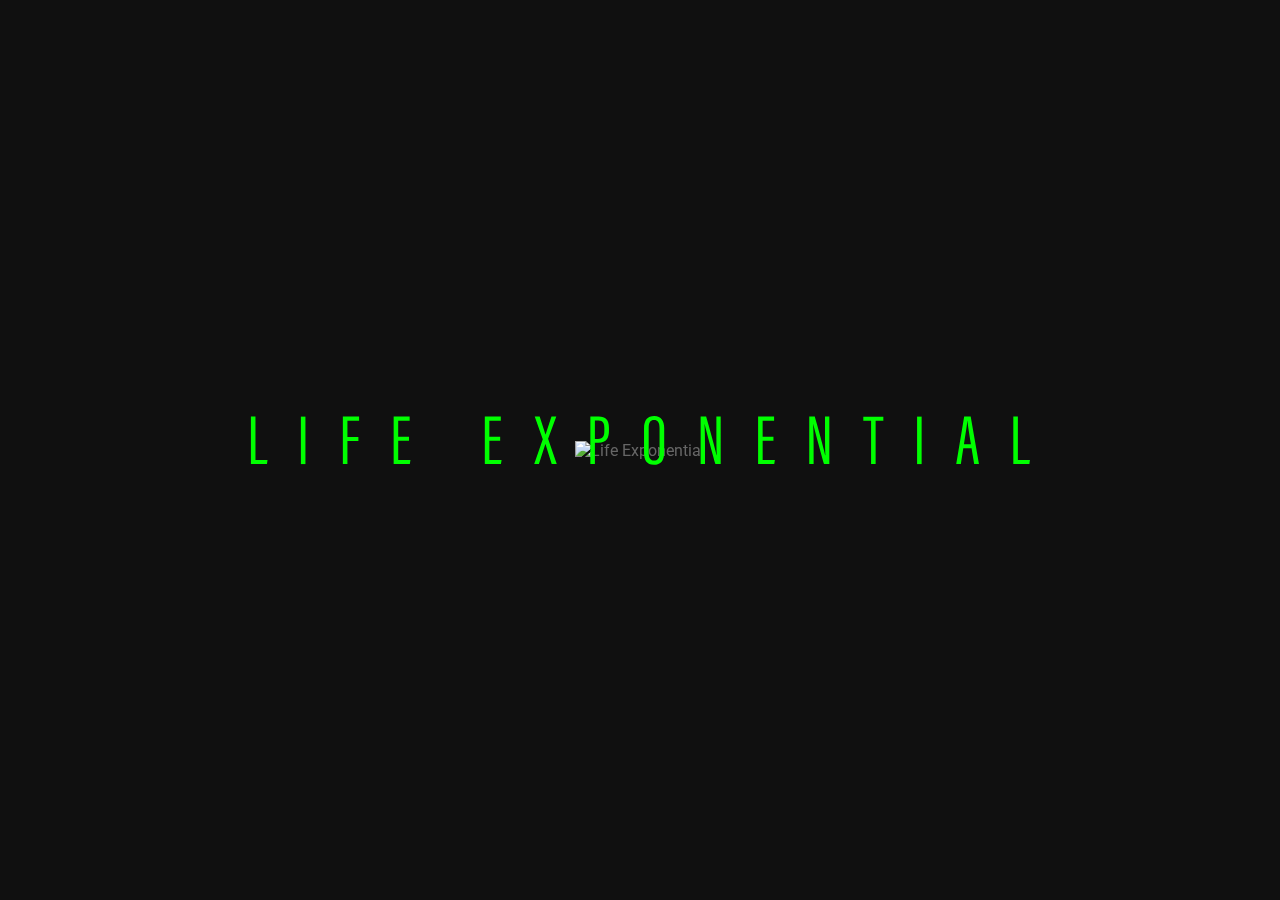
==== index.html @ 86a042d4 "restructured layout & icons" ====
<!--[if IE 8 ]><html class="ie" xmlns="https://www.w3.org/1999/xhtml" xml:lang="en-US" lang="en-US"> <![endif]-->
<!--[if (gte IE 9)|!(IE)]><!-->
<!DOCTYPE html>
<html lang="en-US"><!--<![endif]-->

    <head>
        <meta charset="utf-8">
        <title>
            Life Exponential
        </title>
<!-- Behavioral Meta Data -->
        <meta content="yes" name="apple-mobile-web-app-capable">
        <meta content="width=device-width, initial-scale=1, maximum-scale=1, user-scalable=no" name="viewport">
<!-- Core Meta Data -->
        <link href="favicon.png" rel="shortcut icon" type="image/png">
<!--[if lt IE 9]>
    <script src="https://html5shim.googlecode.com/svn/trunk/html5.js"></script><![endif]-->

<!-- CSS -->
        <link href='https://fonts.googleapis.com/css?family=Roboto:400,100,900' rel='stylesheet' type='text/css'>

<!-- Styles -->
        <link href="css/loader.css" rel="stylesheet" type="text/css">
        <link href="css/normalize.css" rel="stylesheet" type="text/css">
        <link rel="stylesheet" href="https://use.fontawesome.com/releases/v5.4.1/css/all.css" integrity="sha384-5sAR7xN1Nv6T6+dT2mhtzEpVJvfS3NScPQTrOxhwjIuvcA67KV2R5Jz6kr4abQsz" crossorigin="anonymous">
        <link href="css/style.css" rel="stylesheet" type="text/css">
<!--[if lt IE 9]>
    <link rel="stylesheet" type="text/css" href="css/ie.css" /><![endif]-->

<!-- Javascript -->

        <script src="js/jquery.js"></script>
    </head>

    <body>
        <div class="preloader">
            <div class="loading">
                <h2>
                    Loading...
                </h2>
                <span class="progress"></span>
            </div>
        </div>

        <div class="wrapper">
            <ul class="scene unselectable" data-friction-x="0.1" data-friction-y="0.1" data-scalar-x="25" data-scalar-y="15" id="scene">
                <li class="layer" data-depth="0.00">
                </li>

<!-- BG -->

                <li class="layer" data-depth="0.01">
                    <div class="background">
                    </div>
                </li>

<!-- Hero -->
                
                <!--<li class="layer" data-depth="0.10">
                    <div class="title">
                        <img alt="Coming Soon" src="images/logo/comingSoon.svg" style="width:460px">
                        <span class="line"></span>
                    </div>
                </li>   -->
                
                <li class="layer" data-depth="0.10">
                    <div class="logo">
                        <img alt="Life Exponential" src="images/logo/logo6.svg" style="width:450px">
                    </div>
                </li>

                
                <li class="layer" data-depth="0.30">
                    <div class="hero">
                        <img alt="Life Exponential" src="images/logo/lifex.svg" style="width:780px">
                    </div>
                </li>

<!-- Flakes 

                <li class="layer" data-depth="0.25">
                    <div class="depth-1.flake1">
                        <img alt="flake" src="images/flakes/depth1/flakes1.png">
                    </div>

                    <div class="depth-1.flake2">
                        <img alt="flake" src="images/flakes/depth1/flakes2.png">
                    </div>

                    <div class="depth-1.flake3">
                        <img alt="flake" src="images/flakes/depth1/flakes3.png">
                    </div>

                    <div class="depth-1.flake4">
                        <img alt="flake" src="images/flakes/depth1/flakes4.png">
                    </div>

                    <div class="depth-1.flake5">
                        <img alt="flake" src="images/flakes/depth1/flakes5.png">
                    </div>

                    <div class="depth-1.flake6">
                        <img alt="flake" src="images/flakes/depth1/flakes6.png">
                    </div>
                </li>

                <li class="layer" data-depth="0.35">
                    <div class="depth-2.flake1">
                        <img alt="flake" src="images/flakes/depth2/flakes1.png">
                    </div>

                    <div class="depth-2.flake2">
                        <img alt="flake" src="images/flakes/depth2/flakes2.png">
                    </div>

                    <div class="depth-2.flake3">
                        <img alt="flake" src="images/flakes/depth2/flakes3.png">
                    </div>

                    <div class="depth-2.flake4">
                        <img alt="flake" src="images/flakes/depth2/flakes4.png">
                    </div>

                    <div class="depth-2.flake5">
                        <img alt="flake" src="images/flakes/depth2/flakes5.png">
                    </div>

                    <div class="depth-2.flake6">
                        <img alt="flake" src="images/flakes/depth2/flakes6.png">
                    </div>
                </li>

                <li class="layer" data-depth="0.45">
                    <div class="depth-3.flake1">
                        <img alt="flake" src="images/flakes/depth3/flakes1.png">
                    </div>

                    <div class="depth-3.flake2">
                        <img alt="flake" src="images/flakes/depth3/flakes2.png">
                    </div>

                    <div class="depth-3.flake3">
                        <img alt="flake" src="images/flakes/depth3/flakes3.png">
                    </div>

                    <div class="depth-3.flake4">
                        <img alt="flake" src="images/flakes/depth3/flakes4.png">
                    </div>

                    <div class="depth-3.flake5">
                        <img alt="flake" src="images/flakes/depth3/flakes5.png">
                    </div>

                    <div class="depth-3.flake6">
                        <img alt="flake" src="images/flakes/depth3/flakes6.png">
                    </div>
                </li>

                <li class="layer" data-depth="0.55">
                    <div class="depth-4.flake1">
                        <img alt="flake" src="images/flakes/depth4/flakes1.png">
                    </div>

                    <div class="depth-4.flake2">
                        <img alt="flake" src="images/flakes/depth4/flakes2.png">
                    </div>

                    <div class="depth-4.flake3">
                        <img alt="flake" src="images/flakes/depth4/flakes3.png">
                    </div>

                    <div class="depth-4.flake4">
                        <img alt="flake" src="images/flakes/depth4/flakes4.png">
                    </div>

                    <div class="depth-4.flake5">
                        <img alt="flake" src="images/flakes/depth4/flakes5.png">
                    </div>

                    <div class="depth-4.flake6">
                        <img alt="flake" src="images/flakes/depth4/flakes6.png">
                    </div>
                </li>

                <li class="layer" data-depth="0.65">
                    <div class="depth-5.flake1">
                        <img alt="flake" src="images/flakes/depth5/flakes1.png">
                    </div>

                    <div class="depth-5.flake2">
                        <img alt="flake" src="images/flakes/depth5/flakes2.png">
                    </div>

                    <div class="depth-5.flake3">
                        <img alt="flake" src="images/flakes/depth5/flakes3.png">
                    </div>

                    <div class="depth-5.flake4">
                        <img alt="flake" src="images/flakes/depth5/flakes4.png">
                    </div>

                    <div class="depth-5.flake5">
                        <img alt="flake" src="images/flakes/depth5/flakes5.png">
                    </div>

                    <div class="depth-5.flake6">
                        <img alt="flake" src="images/flakes/depth5/flakes6.png">
                    </div>
                </li>
-->
<!-- Contact -->

                <li class="layer" data-depth="0.10">
                    <div class="contact">
                        <ul class="icons">
                            <li>
                                <a href="mailto:troymork@gmail.com"><i class="fa fa-envelope"></i></a>
                            </li>

                            <li>
                                <a href="https://facebook.com/LifeExponential" target="_blank"><i class="fab fa-facebook-f"></i></i></a>
                            <li>
    
                            <li>
                                <a href="https://linkedin.com/in/troymork" target="_blank"><i class="fab fa-linkedin-in"></i></a>
                            </li>

                            
                            <li>
                                <a href="https://lifeexponential.satoriapp.com/offers/167916-coachin-up-your-life-discovery-session" target="_blank"><i class="fas fa-calendar-check" aria-hidden="true"></i></a>

                            </li>

                            <!--<li>
                                <a class="realifeportal" href="https://itunes.apple.com/us/app/coachinup-your-life/id1352704457" target="_blank"><i class=""></i></a>
                            </li>-->
                        </ul>
                    </div>
                </li>
            </ul>
        </div>

<!-- Javascript -->

        <script src="js/plugins.js"></script> 
        <script src="js/main.js"></script>

    </body>
</html>
---- css/loader.css ----
/* =Loader
-------------------------------------------------------------- */

.preloader {
	display: block;
    position: fixed;
    width: 100%;
    height: 100%;
    z-index: 9999;
    background: white;
    text-align: center;
}
.loading {
	overflow: hidden;
	position: absolute;
	top: 50%;
	margin-top: -12px;
	left: 50%;
	margin-left: -50px;
	width: 100px;
	height: 24px;
}

.progress {
	display: block;
	position: absolute;
	bottom: 0;
	overflow: hidden;
	width: 100px;
	height: 1px;
	left: -102px;
	background-color: #00d9ec;
	-webkit-animation: loader-anim 1s 0s infinite cubic-bezier(0.785, 0.135, 0.15, 0.86);
    -moz-animation: loader-anim 1s 0s infinite cubic-bezier(0.785, 0.135, 0.15, 0.86);
    animation: loader-anim 1s 0s infinite cubic-bezier(0.785, 0.135, 0.15, 0.86)
}

@-webkit-keyframes loader-anim {
    0% {
        left: -102px
    }

    100% {
        left: 102px
    }
}

@-moz-keyframes loader-anim {
    0% {
        left: -102px
    }

    100% {
        left: 102px
    }
}

@keyframes loader-anim {
    0% {
        left: -102px
    }

    100% {
        left: 102px
    }
}
---- css/style.css ----
/* =Common Styles
-------------------------------------------------------------- */

*,
*:before,
*:after {
  -webkit-box-sizing: border-box;
  -moz-box-sizing: border-box;
  box-sizing: border-box;
}

html {
  -webkit-tap-highlight-color: rgba(0, 0, 0, 0);
}

input,
button,
select,
textarea {
  font-family: inherit;
  font-size: inherit;
  line-height: inherit;
}

img {
  vertical-align: middle;
  max-width: 100%;
  height: auto;
}

body {
	background: #fff;
	color: #666666;
	font-family: 'Roboto', sans-serif;
	-webkit-font-smoothing: antialiased;
	-webkit-text-size-adjust: 100%;
}

section { overflow: hidden; }
::selection { background: #161a1b; color: #fff; }
::-moz-selection { background: #161a1b; color: #fff; }


/* =Typography
-------------------------------------------------------------- */
a {
    text-decoration: none;
}

h1, h2 { margin: 0; }

h1 {
	font-size: 80px;
	font-weight: 800;
	line-height: 80px;
	letter-spacing: -0.08em;
	color: #161a1b; 
}

h2 {
	font-size: 18px;
	font-weight: 800;
	line-height: 1em;
	letter-spacing: 0.2em;
	text-transform: uppercase;
	color: #161a1b;
}

#countdown div span {
	display:block;
	font-size: 50px;
	line-height: 50px;
	letter-spacing: initial;
	font-weight: 100;
	text-transform: uppercase;
}

#countdown div {
	display:inline-block;
    margin: 0 34px;
}

.sub-title {
	font-size: 18px;
	margin-top: 5px;
	margin-bottom: 0px;
}


/* =Content Styles
-------------------------------------------------------------- */

.wrapper {
  text-align: center;		
  position: absolute;
  overflow: hidden;
  display: table-cell;
  height: 100%;
  width: 100%;
  left: 0;
  top: 0;
}

.scene,
.layer {
  display: block;
  height: 100%;
  width: 100%;
  padding: 0;
  margin: 0;
}

.scene {
  position: relative;
  overflow: hidden;
}

.layer { position: absolute; }

.layer div {
  -webkit-transform: translate3d(0,0,0);
  -moz-transform: translate3d(0,0,0);
  transform: translate3d(0,0,0);
  -webkit-transform-style: preserve-3d;
  -moz-transform-style: preserve-3d;
  transform-style: preserve-3d;
  -webkit-backface-visibility: hidden;
  -moz-backface-visibility: hidden;
  backface-visibility: hidden;
}


/* Background */
.background {
  background: url(../images/bg/background.png) no-repeat 50% 100%;
  bottom: -20px;
  background-size: cover;
  position: absolute;
  width: 110%;
  left: -5%;
  top: -5%;
}

.logo svg{
	-webkit-transform: scale(.25);
	-moz-transform: scale(.25);
	-ms-transform: scale(.25,.25);
	transform: scale(.25);
}

.hero svg{
	-webkit-transform: scale(0.5);
	-moz-transform: scale(0.5);
	-ms-transform: scale(0.5,0.5);
	transform: scale(0.5);
}

/* Text */
.title {
	display: block;
	text-align: center;
	width: 100%;
	position: absolute;
	z-index: 2;
	top: 10%;
}

.line {
	display: block;
	margin: 0 auto;
	width: 60px;
	height: 1px;
	background: #00d9ec;
	margin-top: 10px;
}

.contact {
	display: block;
	width: 100%;
	position: absolute;
	z-index: 2;
	text-align: center;
	bottom: 5%;
}

.contact .icons {
	margin: 0;
	padding: 0;
	margin-bottom: 18px;
	text-align: center;
	list-style: none;
	list-style-type: none;
}

.contact .icons li {
	display: inline-block;
	margin-right: 10px;
}

.contact .icons li:last-of-type { margin-right: 0px; }

.contact .icons li a {
	display: block;
	width: 25px;
	height: 25px;
	opacity: .5;
	-webkit-transition: opacity 0.3s;
	-moz-transition: opacity 0.3s;
	transition: opacity 0.3s;
	color: black;
	font-size: 24px;
}


.contact .icons li a:hover {
	opacity: 1;
	-webkit-transition: opacity 0.3s;
	-moz-transition: opacity 0.3s;
	transition: opacity 0.3s;
}

.contact a.mail {
	text-decoration: none;
	color: #161a1b;
	padding-bottom: 8px;
	font-size: 15px;
}

.contact a.mail::after {
	position: absolute;
	top: 100%;
	left: 50%;
	width: 125px;
	margin-left: -60px;
	margin-top: 10px;
	height: 1px;
	background: #666666;
	content: '';
	opacity: 0;
	-webkit-transition: opacity 0.3s, -webkit-transform 0.3s;
	-moz-transition: opacity 0.3s, -moz-transform 0.3s;
	transition: opacity 0.3s, transform 0.3s;
	-webkit-transform: translateY(10px);
	-moz-transform: translateY(10px);
	transform: translateY(10px);
}

.contact a.mail:hover::after, .contact a.mail:focus::after {
	opacity: 1;
	-webkit-transform: translateY(0px);
	-moz-transform: translateY(0px);
	transform: translateY(0px);
}

/* Flakes Sizing */
.depth-5 img, .depth-4 img, .depth-3 img, .depth-2 img, .depth-1 img {
	-webkit-transform: scale(0.6);
	-moz-transform: scale(0.6);
	-ms-transform: scale(0.6,0.6);
	transform: scale(0.6);
}

/* Flakes Positioning */
.depth-5.flake1 {
	position: absolute;
	right: -100%;
	top: -24%;
}

.depth-5.flake2 {
	position: absolute;
	right: -100%;
	top: 24%;
}
.depth-5.flake3 {
	position: absolute;
	right: -100%;
	top: 24%;
}
.depth-5.flake4 {
	position: absolute;
	right: -100%;
	top: -24%;
}
.depth-5.flake5 {
	position: absolute;
	right: -100%;
	top: -24%;
}
.depth-5.flake6 {
	position: absolute;
	right: -100%;
	top: -24%;
}

.depth-4 {
	position: absolute;
	left: -10%;
	top: 37%;
 }

.depth-3.flake1 {
	display: none;
}

.depth-3.flake2 {
	position: absolute;
	right: 16%;
	bottom: 20%;
}

.depth-3.flake3 {
	position: absolute;
	left: 10%;
	bottom: 16%;
}

.depth-3.flake4 {
	display: none;
}

.depth-2.flake1 { 
	display: none;
}

.depth-2.flake2 {
	display: none;
}

.depth-1.flake1 {
	display: none;
}

.depth-1.flake2 { 
	position: absolute;
	right: 40%;
	top: 50%;
}

.depth-1.flake3 { 
	display: none;
}

.depth-1.flake4 { 
	position: absolute;
	right: 0;
	top: 0;
}


/* =Responsive Styles
-------------------------------------------------------------- */

@media (max-width: 320px) {
	/* HERO */
	h1 { font-size: 40px; line-height: 40px; }
	#countdown div span {font-size: 24px; line-height: 34px;}
	.sub-title { font-size: ; line-height: ; margin-top: 10px; }
	/* TITLE & CONTACT */
	.title { top: 15%;}
	.contact .icons { margin-bottom: 0px; }
	/* SIZES */
	.logo svg{
		-webkit-transform: scale(0.6);
		-moz-transform: scale(0.6);
		-ms-transform: scale(0.6,0.6);
		transform: scale(0.6);
	}
	/* POSITIONING */
	.depth-5 {
		position: absolute;
		right: -50%;
		top: -50%;
	}

	.depth-4 {
		left: -4%;
		top: 20%;
	 }

	.depth-3.flake1 {
		display: none;
	}

	.depth-3.flake2 {
		position: absolute;
		right: 16%;
		bottom: 20%;
	}

	.depth-3.flake3 {
		position: absolute;
		left: 10%;
		bottom: 16%;
	}

	.depth-3.flake4 {
		display: none;
	}

	.depth-2.flake1 { 
		display: none;
	}

	.depth-2.flake2 {
		display: none;
	}

	.depth-1.flake1 {
		display: none;
	}

	.depth-1.flake2 { 
		position: absolute;
		right: 40%;
		top: 40%;
	}

	.depth-1.flake3 { 
		display: none;
	}

	.depth-1.flake4 { 
		position: absolute;
		right: 0;
		top: 0;
	}
}


/* Landscape Phone */
@media all and (min-width: 400px) {
	/* HERO */
	h1 { font-size: 40px; line-height: 40px; }
	#countdown div span {font-size: 24px; line-height: 34px;}
	.sub-title { font-size: ; line-height: ; margin-top: 10px; }
	/* TITLE & CONTACT */
	.title { top: 15%;}
	.contact .icons { margin-bottom: 0px; }
	/* SIZES */
	.logo svg{
		-webkit-transform: scale(0.6);
		-moz-transform: scale(0.6);
		-ms-transform: scale(0.6,0.6);
		transform: scale(0.6);
	}
	/* POSITIONING */
	.depth-5 {
		position: absolute;
		right: -50%;
		top: -50%;
	}

	.depth-4 {
		left: -4%;
		top: 20%;
	 }

	.depth-3.flake1 {
		display: none;
	}

	.depth-3.flake2 {
		position: absolute;
		right: 16%;
		bottom: 20%;
	}

	.depth-3.flake3 {
		position: absolute;
		left: 10%;
		bottom: 16%;
	}

	.depth-3.flake4 {
		display: none;
	}

	.depth-2.flake1 { 
		display: none;
	}

	.depth-2.flake2 {
		display: none;
	}

	.depth-1.flake1 {
		display: none;
	}

	.depth-1.flake2 { 
		position: absolute;
		right: 40%;
		top: 40%;
	}

	.depth-1.flake3 { 
		display: none;
	}

	.depth-1.flake4 { 
		position: absolute;
		right: 0;
		top: 0;
	}
}

/* Tablet Portrait */
@media all and (min-width: 700px) {
	/* HERO */
	h1 { font-size: 90px; line-height: 90px; }
	.sub-title { font-size: 20px; line-height: 20px; margin-top: 10px; }
	/* TITLE & CONTACT */
	.title { top: 18%;}
	.line { margin-top: 20px; }
	.contact { bottom: 10%; }
	.contact .icons { margin-bottom: 12px; }
	/* SIZES */
	.logo svg{
		-webkit-transform: scale(1);
		-moz-transform: scale(1);
		-ms-transform: scale(1,1);
		transform: scale(1);
	}
	.depth-5 img, .depth-4 img, .depth-3 img, .depth-2 img, .depth-1 img {
		-webkit-transform: scale(0.8);
		-moz-transform: scale(0.8);
		-ms-transform: scale(0.8,0.8);
		transform: scale(0.8);
	}
	/* POSITIONING */
	.depth-5 {
		right: -25%;
		top: 3%;
	}

	.depth-4 {
		left: -3%;
		top: 15%;
	 }

	.depth-3.flake1 {
		display: none;
	}

	.depth-3.flake2 {
		right: 25%;
		bottom: 25%;
	}

	.depth-3.flake3 {
		left: 20%;
		bottom: 20%;
	}

	.depth-3.flake4 {
		display: block;
		position: absolute;
		left: 10%;
		bottom: 40%;
	}

	.depth-2.flake1 {
		display: none;
	}

	.depth-2.flake2 {
		display: none;
	}

	.depth-1.flake1 {
		display: none;
	}

	.depth-1.flake2 { 
		display: block;
		left: 15%;
		top: 25%;
	}

	.depth-1.flake3 { 
		display: none;
	}

	.depth-1.flake4 { 
		display: none;
	}
	
}

@media all and (min-width: 900px) {
	/* HERO */
	h1 { font-size: 120px; line-height: 120px; }

	#countdown div span {font-size: 34px; line-height: 34px;}
	
	.sub-title { font-size: 20px; line-height: 20px; margin-top: 20px; }
	/* TITLE & CONTACT */
	.title { top: 15%;}
	.contact { bottom: 8%; }
	.contact .icons { margin-bottom: 12px; }
	/* SIZES */
	.logo svg{
		-webkit-transform: scale(1);
		-moz-transform: scale(1);
		-ms-transform: scale(1,1);
		transform: scale(1);
	}
	.depth-5 img, .depth-4 img, .depth-3 img, .depth-2 img, .depth-1 img {
		-webkit-transform: scale(0.8);
		-moz-transform: scale(0.8);
		-ms-transform: scale(0.8,0.8);
		transform: scale(0.8);
	}
	/* POSITIONING */
	.depth-5 {
		right: -25%;
		top: 3%;
	}

	.depth-4 {
		left: -3%;
		top: 15%;
	 }

	.depth-3.flake1 {
		display: none;
	}

	.depth-3.flake2 {
		right: 25%;
		bottom: 25%;
	}

	.depth-3.flake3 {
		left: 20%;
		bottom: 20%;
	}

	.depth-3.flake4 {
		display: block;
		position: absolute;
		left: 10%;
		bottom: 40%;
	}

	.depth-2.flake1 {
		display: none;
	}

	.depth-2.flake2 {
		display: none;
	}

	.depth-1.flake1 {
		display: none;
	}

	.depth-1.flake2 { 
		display: block;
		left: 15%;
		top: 25%;
	}

	.depth-1.flake3 { 
		display: none;
	}

	.depth-1.flake4 { 
		display: none;
	}
}

@media all and (min-width: 1200px) {
	/* HERO */
	h1 { font-size: 150px; line-height: 150px; }
	#countdown div span {font-size: 44px; line-height: 44px;}
	.sub-title { font-size: 25px; line-height: 25px; margin-top: 20px; }
	/* SIZES */
	.logo svg{
		-webkit-transform: scale(1);
		-moz-transform: scale(1);
		-ms-transform: scale(1,1);
		transform: scale(1);
	}
	.depth-5 img, .depth-4 img, .depth-3 img, .depth-2 img, .depth-1 img {
		-webkit-transform: scale(1);
		-moz-transform: scale(1);
		-ms-transform: scale(1,1);
		transform: scale(1);
	}
	/* POSITIONING */
	.depth-5 {
		right: -10%;
		top: -10%;
		-webkit-animation: wave 9s 0.1s infinite linear;
		-moz-animation: wave 9s 0.1s infinite linear;
		animation: wave 9s 0.1s infinite linear;
	}

	.depth-4 {
		left: -3%;
		top: 15%;
		-webkit-animation: wave 7s 0.1s infinite linear;
		-moz-animation: wave 7s 0.1s infinite linear;
		animation: wave 7s 0.1s infinite linear;
	 }


	.depth-3 {
		-webkit-animation: wave 6s 0.1s infinite linear;
		-moz-animation: wave 6s 0.1s infinite linear;
		animation: wave 6s 0.1s infinite linear;
	}

	.depth-3.flake1 {
		display: block;
		position: absolute;
		left: 20%;
		top: 40%;
	}

	.depth-3.flake2 {
		right: 25%;
		bottom: 25%;
	}

	.depth-3.flake3 {
		left: 20%;
		bottom: 20%;
	}

	.depth-3.flake4 {
		display: block;
		position: absolute;
		left: 10%;
		bottom: 40%;
	}

	.depth-2 {
		-webkit-animation: wave 5s 0.1s infinite linear;
		-moz-animation: wave 5s 0.1s infinite linear;
		animation: wave 5s 0.1s infinite linear;
	}

	.depth-2.flake1 { 
		display: block;
		position: absolute;
		right: 40%;
		top: 40%;
	}

	.depth-2.flake2 { 
		display: none;
	}

	.depth-1 {
		-webkit-animation: wave 4s 0.1s infinite linear;
		-moz-animation: wave 4s 0.1s infinite linear;
		animation: wave 4s 0.1s infinite linear;
	}

	.depth-1.flake1 {
		display: block;
		position: absolute;
		left: 30%;
		bottom: 20%;
	}

	.depth-1.flake2 { 
		display: block;
		left: 15%;
		top: 25%;
	}

	.depth-1.flake3 { 
		display: none;
	}

	.depth-1.flake4 { 
		display: none;
	}
}

@media all and (min-width: 1400px) {
	/* HERO */
	h1 { font-size: 160px; line-height: 160px; }
	.sub-title { font-size: 25px; line-height: 25px; margin-top: 20px; }
	/* POSITIONING */
	.depth-5 {
		right: -10%;
		top: -5%;
	}

	.depth-4 {
		left: -3%;
		top: 15%;
	 }

	.depth-3.flake1 {
		display: block;
		position: absolute;
		left: 20%;
		top: 40%;
	}

	.depth-3.flake2 {
		right: 25%;
		bottom: 25%;
	}

	.depth-3.flake3 {
		left: 40%;
		bottom: 20%;
	}

	.depth-3.flake4 {
		display: block;
		position: absolute;
		left: 10%;
		bottom: 40%;
	}

	.depth-2.flake1 { 
		display: block;
		position: absolute;
		right: 40%;
		top: 40%;
	}

	.depth-2.flake2 { 
		display: none;
	}

	.depth-1.flake1 {
		display: block;
		position: absolute;
		left: 30%;
		bottom: 30%;
	}

	.depth-1.flake2 { 
		display: block;
		left: 15%;
		top: 25%;
	}

	.depth-1.flake3 { 
		display: block;
		position: absolute;
		bottom: 20%;
		right: 40%;
	}

	.depth-1.flake4 { 
		display: block;
		right: 40%;
		top: 25%;
	}
}

@media all and (min-width: 1600px) {
	/* HERO */
	h1 { font-size: 180px; line-height: 180px; }
	#countdown div span {font-size: 54px; line-height: 54px;}
	.sub-title { font-size: 25px; line-height: 25px; margin-top: 25px; }
}


@media all and (min-width: 1920px) {
	/* HERO */
	h1 { font-size: 200px; line-height: 200px; }
	.sub-title { font-size: 30px; line-height: 30px; margin-top: 30px; }
	/* POSITIONING */
	.depth-5 {
		right: -10%;
		top: 5%;
	}

	.depth-4 {
		left: 3%;
		top: 15%;
	 }

	.depth-3.flake1 {
		display: block;
		position: absolute;
		left: 20%;
		top: 40%;
	}

	.depth-3.flake2 {
		right: 25%;
		bottom: 25%;
	}

	.depth-3.flake3 {
		left: 40%;
		bottom: 20%;
	}

	.depth-3.flake4 {
		display: block;
		position: absolute;
		left: 10%;
		bottom: 40%;
	}

	.depth-2.flake1 { 
		display: block;
		position: absolute;
		right: 40%;
		top: 40%;
	}

	.depth-2.flake2 { 
		display: none;
	}

	.depth-1.flake1 {
		display: block;
		position: absolute;
		left: 30%;
		bottom: 30%;
	}

	.depth-1.flake2 { 
		display: block;
		left: 20%;
		top: 30%;
	}

	.depth-1.flake3 { 
		display: block;
		position: absolute;
		bottom: 30%;
		right: 40%;
	}

	.depth-1.flake4 { 
		display: block;
		right: 40%;
		top: 25%;
	}
}

/* =Animation
-------------------------------------------------------------- */

@-webkit-keyframes wave {
  0% {
    -webkit-transform: rotateZ(0deg) translate3d(0,10%,0) rotateZ(0deg);
    -moz-transform: rotateZ(0deg) translate3d(0,10%,0) rotateZ(0deg);
    transform: rotateZ(0deg) translate3d(0,10%,0) rotateZ(0deg);
  }

  100% {
    -webkit-transform: rotateZ(360deg) translate3d(0,10%,0) rotateZ(-360deg);
    -moz-transform: rotateZ(360deg) translate3d(0,10%,0) rotateZ(-360deg);
    transform: rotateZ(360deg) translate3d(0,10%,0) rotateZ(-360deg);
  }
}

@-moz-keyframes wave {
  0% {
    -webkit-transform: rotateZ(0deg) translate3d(0,10%,0) rotateZ(0deg);
    -moz-transform: rotateZ(0deg) translate3d(0,10%,0) rotateZ(0deg);
    transform: rotateZ(0deg) translate3d(0,10%,0) rotateZ(0deg);
  }

  100% {
    -webkit-transform: rotateZ(360deg) translate3d(0,10%,0) rotateZ(-360deg);
    -moz-transform: rotateZ(360deg) translate3d(0,10%,0) rotateZ(-360deg);
    transform: rotateZ(360deg) translate3d(0,10%,0) rotateZ(-360deg);
  }
}

@-ms-keyframes wave {
  0% {
    -webkit-transform: rotateZ(0deg) translate3d(0,10%,0) rotateZ(0deg);
    -moz-transform: rotateZ(0deg) translate3d(0,10%,0) rotateZ(0deg);
    transform: rotateZ(0deg) translate3d(0,10%,0) rotateZ(0deg);
  }

  100% {
    -webkit-transform: rotateZ(360deg) translate3d(0,10%,0) rotateZ(-360deg);
    -moz-transform: rotateZ(360deg) translate3d(0,10%,0) rotateZ(-360deg);
    transform: rotateZ(360deg) translate3d(0,10%,0) rotateZ(-360deg);
  }
}

@keyframes wave {
  0% {
    -webkit-transform: rotateZ(0deg) translate3d(0,10%,0) rotateZ(0deg);
    -moz-transform: rotateZ(0deg) translate3d(0,10%,0) rotateZ(0deg);
    transform: rotateZ(0deg) translate3d(0,10%,0) rotateZ(0deg);
  }

  100% {
    -webkit-transform: rotateZ(360deg) translate3d(0,10%,0) rotateZ(-360deg);
    -moz-transform: rotateZ(360deg) translate3d(0,10%,0) rotateZ(-360deg);
    transform: rotateZ(360deg) translate3d(0,10%,0) rotateZ(-360deg);
  }
}


/* =404
-------------------------------------------------------------- */

.snap {
	display: block;
	position: absolute;
	top: 0;
	left: 0;
	width: 100%;
	height: 100%;
	background: url(../images/404-background.jpg) no-repeat center;
	background-size: cover;
	text-align: center;
}

.snap .line { margin-bottom: 70px; }

.button {
	display: inline-block;
	margin-top: 80px;
	text-decoration: none;
	font-size: 9px;
	font-weight: 700;
	line-height: 1em;
	letter-spacing: 0.2em;
	text-transform: uppercase;
	color: #161a1b;
	background: transparent;
	border: 1px solid rgb(23,26,28);
	border: 1px solid rgba(23,26,28,.3);
	-webkit-border-radius: 10px;
	-moz-border-radius: 10px;
	border-radius: 4px;
	padding: 15px 25px;
	-webkit-transition: all 0.3s;
	-moz-transition: all 0.3s;
	transition: all 0.3s;
}

.button:hover {
	background: rgb(23,26,28);
	color: #fff;
	border: 1px solid rgb(23,26,28);
	-webkit-transition: all 0.3s;
	-moz-transition: all 0.3s;
	transition: all 0.3s;
}


@media all and (min-width: 700px) {
	.button {
		font-size: 12px;
		border-radius: 10px;
		padding: 25px 45px;
	}
}
---- css/ie.css ----
.contact a.mail:hover {
	text-decoration: underline;
}


.contact .icons li a:hover {
	border-bottom: 5px solid transparent;
}

/* HERO */
h1 { font-size: 120px; line-height: 120px; }
.sub-title { font-size: 20px; line-height: 20px; margin-top: 20px; }
/* TITLE & CONTACT */
.title { top: 15%;}
.contact { bottom: 8%; }
.contact .icons { margin-bottom: 12px; }
/* SIZES */
.sphere img{
	-webkit-transform: scale(1);
	-moz-transform: scale(1);
	transform: scale(1);
}
.depth-5 img, .depth-4 img, .depth-3 img, .depth-2 img, .depth-1 img {
	-webkit-transform: scale(0.8);
	-moz-transform: scale(0.8);
	transform: scale(0.8);
}
/* POSITIONING */
.depth-5 {
	right: -25%;
	top: 3%;
}

.depth-4 {
	left: -3%;
	top: 15%;
 }

.depth-3.flake1 {
	display: none;
}

.depth-3.flake2 {
	right: 25%;
	bottom: 25%;
}

.depth-3.flake3 {
	left: 20%;
	bottom: 20%;
}

.depth-3.flake4 {
	display: block;
	position: absolute;
	left: 10%;
	bottom: 40%;
}

.depth-2.flake1 {
	display: none;
}

.depth-2.flake2 {
	display: none;
}

.depth-1.flake1 {
	display: none;
}

.depth-1.flake2 { 
	display: block;
	left: 15%;
	top: 25%;
}

.depth-1.flake3 { 
	display: none;
}

.depth-1.flake4 { 
	display: none;
}
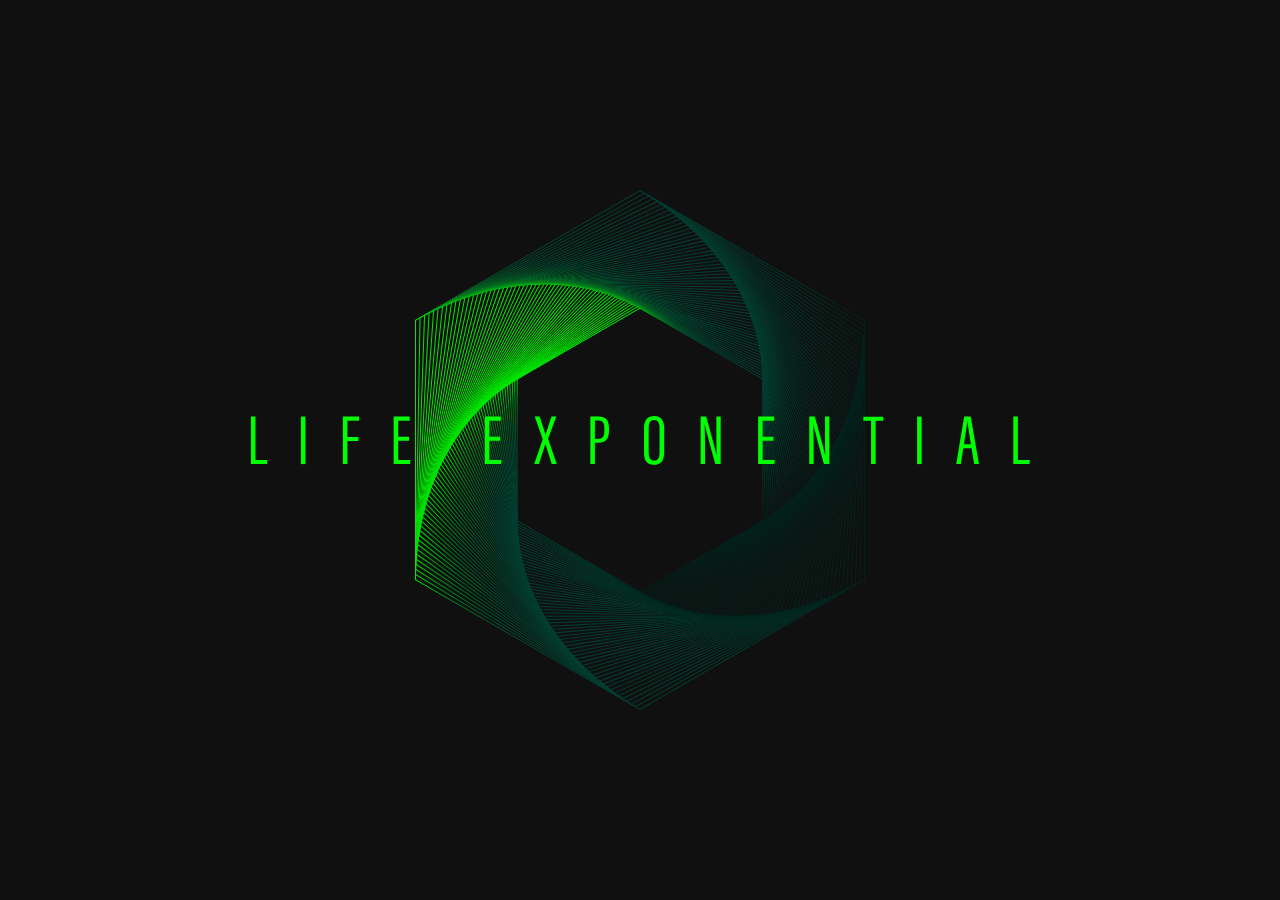
==== commit dfd418ca: "change contact email" ====
--- a/index.html
+++ b/index.html
@@ -214,7 +214,7 @@
                     <div class="contact">
                         <ul class="icons">
                             <li>
-                                <a href="mailto:troymork@gmail.com"><i class="fa fa-envelope"></i></a>
+                                <a href="mailto:troy@troymork.life"><i class="fa fa-envelope"></i></a>
                             </li>
 
                             <li>
--- a/css/style.css
+++ b/css/style.css
@@ -10,7 +10,7 @@
 }
 
 html {
-  -webkit-tap-highlight-color: rgba(0, 0, 0, 0);
+  -webkit-tap-highlight-color: #00ff00;
 }
 
 input,
@@ -24,21 +24,21 @@
 
 img {
   vertical-align: middle;
-  max-width: 100%;
+  max-width: 75%;
   height: auto;
 }
 
 body {
-	background: #fff;
-	color: #666666;
+	background: #171717;
+	color: #00ff00;
 	font-family: 'Roboto', sans-serif;
 	-webkit-font-smoothing: antialiased;
 	-webkit-text-size-adjust: 100%;
 }
 
 section { overflow: hidden; }
-::selection { background: #161a1b; color: #fff; }
-::-moz-selection { background: #161a1b; color: #fff; }
+::selection { background: #171717; color: #fff; }
+::-moz-selection { background: #171717; color: #fff; }
 
 
 /* =Typography
@@ -54,7 +54,7 @@
 	font-weight: 800;
 	line-height: 80px;
 	letter-spacing: -0.08em;
-	color: #161a1b; 
+	color: #171717; 
 }
 
 h2 {
@@ -63,7 +63,7 @@
 	line-height: 1em;
 	letter-spacing: 0.2em;
 	text-transform: uppercase;
-	color: #161a1b;
+	color: #171717;
 }
 
 #countdown div span {
@@ -141,19 +141,19 @@
   top: -5%;
 }
 
-.logo svg{
-	-webkit-transform: scale(.25);
-	-moz-transform: scale(.25);
-	-ms-transform: scale(.25,.25);
-	transform: scale(.25);
-}
-
-.hero svg{
-	-webkit-transform: scale(0.5);
-	-moz-transform: scale(0.5);
-	-ms-transform: scale(0.5,0.5);
-	transform: scale(0.5);
-}
+.logo img{
+	-webkit-transform: scale(1);
+	-moz-transform: scale(1);
+	-ms-transform: scale(1,1);
+	transform: scale(1);
+}
+
+.hero img{
+	-webkit-transform: scale(1);
+	-moz-transform: scale(1);
+	-ms-transform: scale(1,1);
+	transform: scale(1);
+}	
 
 /* Text */
 .title {
@@ -168,9 +168,9 @@
 .line {
 	display: block;
 	margin: 0 auto;
-	width: 60px;
+	width: 550px;
 	height: 1px;
-	background: #00d9ec;
+	background: #013d2f;
 	margin-top: 10px;
 }
 
@@ -180,13 +180,14 @@
 	position: absolute;
 	z-index: 2;
 	text-align: center;
+	padding: 2px;
 	bottom: 5%;
 }
 
 .contact .icons {
 	margin: 0;
 	padding: 0;
-	margin-bottom: 18px;
+	margin-bottom: 5px;
 	text-align: center;
 	list-style: none;
 	list-style-type: none;
@@ -194,15 +195,16 @@
 
 .contact .icons li {
 	display: inline-block;
-	margin-right: 10px;
+	margin-top: 50px;
+	margin-right: 20px;
 }
 
 .contact .icons li:last-of-type { margin-right: 0px; }
 
 .contact .icons li a {
 	display: block;
-	width: 25px;
-	height: 25px;
+	width: 40px;
+	height: 40px;
 	opacity: .5;
 	-webkit-transition: opacity 0.3s;
 	-moz-transition: opacity 0.3s;
@@ -213,13 +215,15 @@
 
 
 .contact .icons li a:hover {
+	color: #013d2f;
 	opacity: 1;
 	-webkit-transition: opacity 0.3s;
 	-moz-transition: opacity 0.3s;
 	transition: opacity 0.3s;
-}
-
-.contact a.mail {
+	text-shadow: 0 0 5px #00ff00;
+}
+
+/*.contact a.mail {
 	text-decoration: none;
 	color: #161a1b;
 	padding-bottom: 8px;
@@ -250,7 +254,7 @@
 	-webkit-transform: translateY(0px);
 	-moz-transform: translateY(0px);
 	transform: translateY(0px);
-}
+}	*/
 
 /* Flakes Sizing */
 .depth-5 img, .depth-4 img, .depth-3 img, .depth-2 img, .depth-1 img {
@@ -354,7 +358,6 @@
 @media (max-width: 320px) {
 	/* HERO */
 	h1 { font-size: 40px; line-height: 40px; }
-	#countdown div span {font-size: 24px; line-height: 34px;}
 	.sub-title { font-size: ; line-height: ; margin-top: 10px; }
 	/* TITLE & CONTACT */
 	.title { top: 15%;}
@@ -432,7 +435,6 @@
 @media all and (min-width: 400px) {
 	/* HERO */
 	h1 { font-size: 40px; line-height: 40px; }
-	#countdown div span {font-size: 24px; line-height: 34px;}
 	.sub-title { font-size: ; line-height: ; margin-top: 10px; }
 	/* TITLE & CONTACT */
 	.title { top: 15%;}
@@ -591,9 +593,6 @@
 @media all and (min-width: 900px) {
 	/* HERO */
 	h1 { font-size: 120px; line-height: 120px; }
-
-	#countdown div span {font-size: 34px; line-height: 34px;}
-	
 	.sub-title { font-size: 20px; line-height: 20px; margin-top: 20px; }
 	/* TITLE & CONTACT */
 	.title { top: 15%;}
